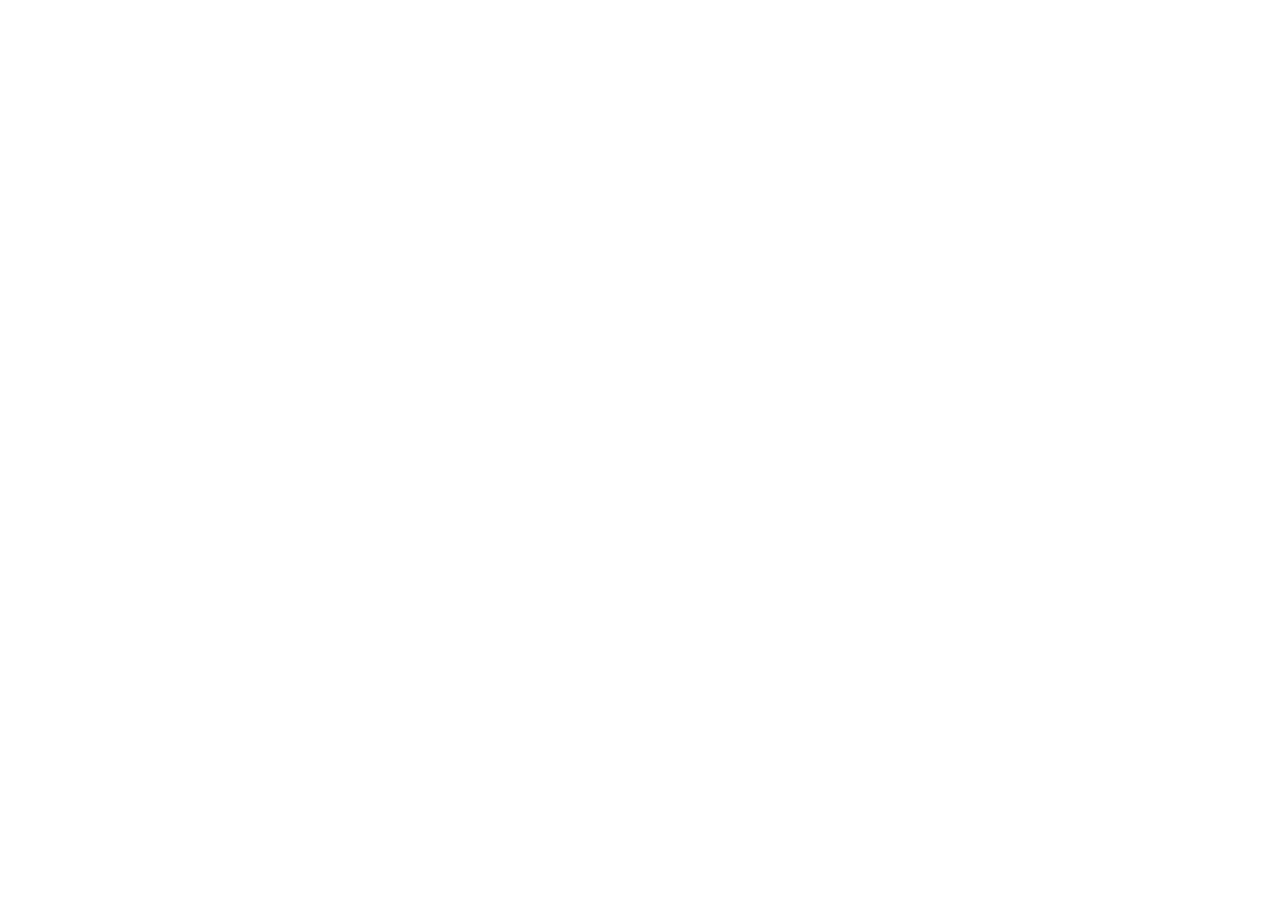
==== index.html @ fb04e620 "receba" ====
<!DOCTYPE html>
<html lang="pt-br">
<head>
    <meta charset="UTF-8">
    <meta name="viewport" content="width=device-width, initial-scale=1.0">
    <title>Calculadora Interativa</title>
    <link rel="stylesheet" href="./style.css">
</head>
<body>
    
    <script src="./script.js"></script>
</body>
</html>
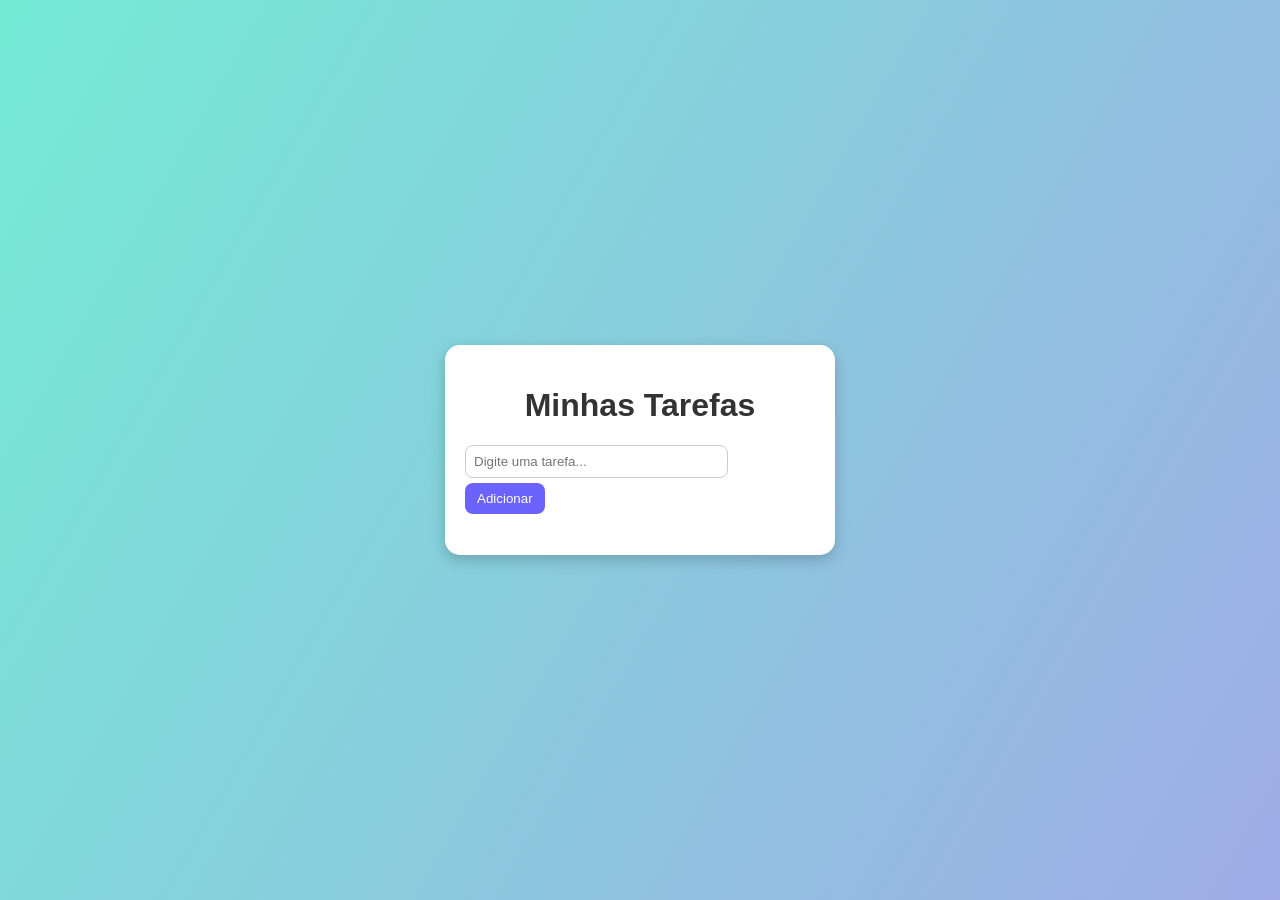
==== commit 37ebefad: "Updating project" ====
--- a/index.html
+++ b/index.html
@@ -7,7 +7,12 @@
     <link rel="stylesheet" href="./style.css">
 </head>
 <body>
-    
+    <div class="container">
+    <h1>Minhas Tarefas</h1>
+    <input type="text" id="novaTarefa" placeholder="Digite uma tarefa...">
+    <button onclick="adicionarTarefa()">Adicionar</button>
+    <ul id="lista"></ul>
+  </div>
     <script src="./script.js"></script>
 </body>
 </html>
--- a/style.css
+++ b/style.css
@@ -0,0 +1,55 @@
+body {
+      font-family: Arial, sans-serif;
+      background: linear-gradient(120deg, #74ebd5, #9face6);
+      display: flex;
+      justify-content: center;
+      align-items: center;
+      height: 100vh;
+      margin: 0;
+    }
+    .container {
+      background: white;
+      padding: 20px;
+      border-radius: 15px;
+      box-shadow: 0 5px 15px rgba(0,0,0,0.2);
+      width: 350px;
+    }
+    h1 {
+      text-align: center;
+      color: #333;
+    }
+    input {
+      width: 70%;
+      padding: 8px;
+      border: 1px solid #ccc;
+      border-radius: 8px;
+    }
+    button {
+      padding: 8px 12px;
+      border: none;
+      border-radius: 8px;
+      background: #6c63ff;
+      color: white;
+      cursor: pointer;
+      margin: 5px 5px 5px 0;
+    }
+    button:hover {
+      background: #5146d9;
+    }
+    ul {
+      list-style: none;
+      padding: 0;
+    }
+    li {
+      background: #f1f1f1;
+      margin: 5px 0;
+      padding: 8px;
+      border-radius: 8px;
+      display: flex;
+      justify-content: space-between;
+      align-items: center;
+    }
+    .detalhes {
+      font-size: 0.9em;
+      color: #555;
+    }
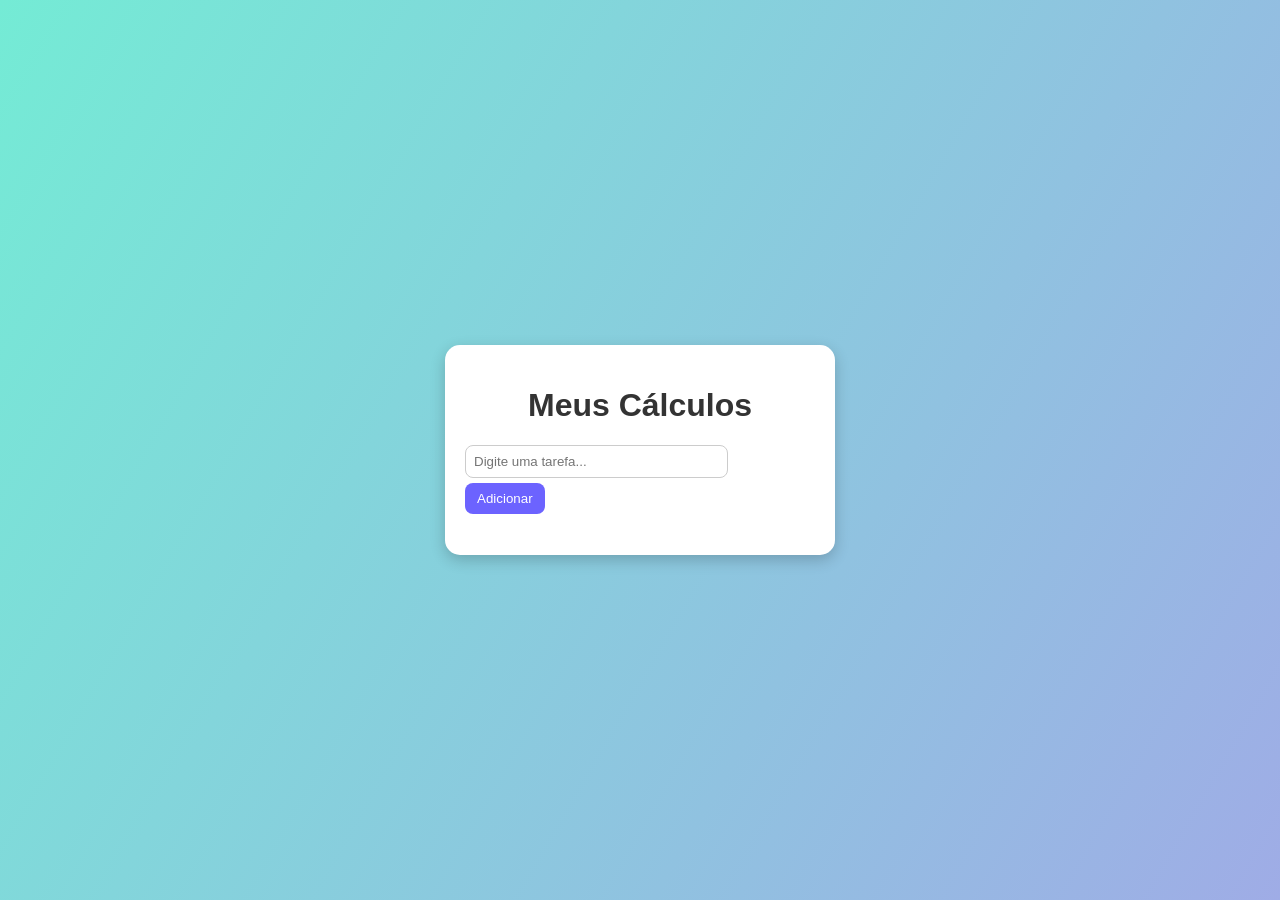
==== commit 2d35cf3d: "receba" ====
--- a/index.html
+++ b/index.html
@@ -8,7 +8,7 @@
 </head>
 <body>
     <div class="container">
-    <h1>Minhas Tarefas</h1>
+    <h1>Meus Cálculos</h1>
     <input type="text" id="novaTarefa" placeholder="Digite uma tarefa...">
     <button onclick="adicionarTarefa()">Adicionar</button>
     <ul id="lista"></ul>
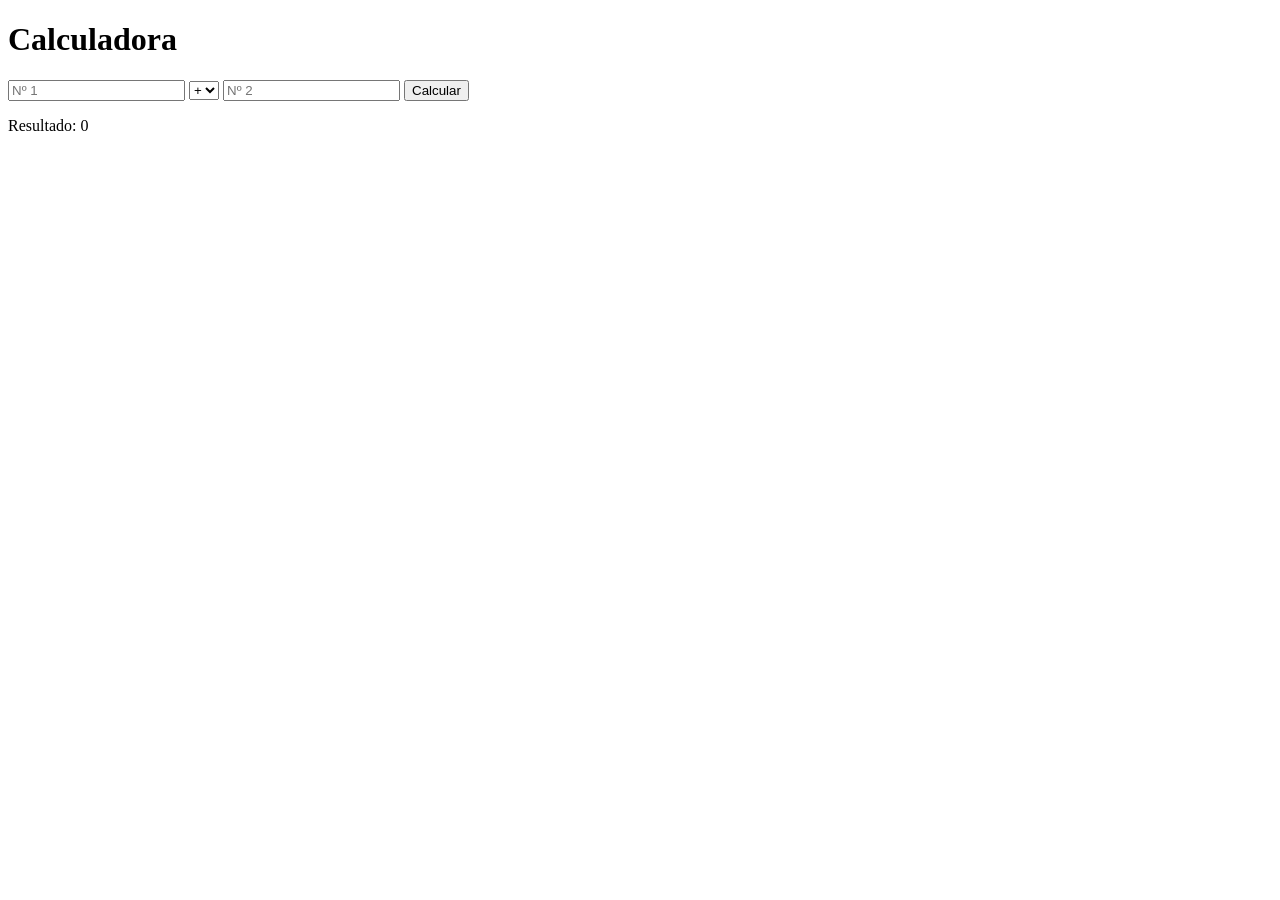
==== commit d9032dc4: "Refactor calculator layout and enhance functionality with history tracking" ====
--- a/index.html
+++ b/index.html
@@ -1,18 +1,460 @@
+<!-- ><!DOCTYPE html>
+<html lang="pt-BR">
+<head>
+  <meta charset="UTF-8">
+  <meta name="viewport" content="width=device-width, initial-scale=1.0">
+  <title>Calculadora Interativa</title>
+
+  <style>
+    * {
+      margin: 0;
+      padding: 0;
+      box-sizing: border-box;
+      font-family: Arial, sans-serif;
+    }
+
+    body {
+      background: linear-gradient(135deg, #141e30, #243b55);
+      min-height: 100vh;
+      display: flex;
+      justify-content: center;
+      align-items: center;
+      color: white;
+      padding: 20px;
+    }
+
+    .container {
+      width: 380px;
+      background: rgba(255, 255, 255, 0.08);
+      border-radius: 20px;
+      padding: 20px;
+      box-shadow: 0 8px 30px rgba(0, 0, 0, 0.4);
+      backdrop-filter: blur(8px);
+    }
+
+    h1 {
+      text-align: center;
+      margin-bottom: 15px;
+      font-size: 24px;
+    }
+
+    .tema-info {
+      text-align: center;
+      margin-bottom: 10px;
+      font-size: 14px;
+      opacity: 0.9;
+    }
+
+    #visor {
+      width: 100%;
+      height: 70px;
+      border: none;
+      border-radius: 12px;
+      margin-bottom: 15px;
+      padding: 15px;
+      font-size: 28px;
+      text-align: right;
+      background: #0f172a;
+      color: #fff;
+      outline: none;
+    }
+
+    .botoes {
+      display: grid;
+      grid-template-columns: repeat(4, 1fr);
+      gap: 10px;
+    }
+
+    button {
+      height: 60px;
+      border: none;
+      border-radius: 12px;
+      font-size: 20px;
+      cursor: pointer;
+      transition: 0.2s;
+    }
+
+    button:hover {
+      transform: scale(1.04);
+      opacity: 0.9;
+    }
+
+    .numero {
+      background: #e2e8f0;
+      color: #111827;
+    }
+
+    .operador {
+      background: #38bdf8;
+      color: white;
+    }
+
+    .igual {
+      background: #22c55e;
+      color: white;
+    }
+
+    .limpar {
+      background: #ef4444;
+      color: white;
+    }
+
+    .extra {
+      background: #f59e0b;
+      color: white;
+    }
+
+    .historico-area {
+      margin-top: 20px;
+      background: rgba(0, 0, 0, 0.2);
+      border-radius: 12px;
+      padding: 12px;
+    }
+
+    .historico-topo {
+      display: flex;
+      justify-content: space-between;
+      align-items: center;
+      margin-bottom: 10px;
+    }
+
+    .historico-topo h2 {
+      font-size: 18px;
+    }
+
+    #listaHistorico {
+      list-style: none;
+      max-height: 180px;
+      overflow-y: auto;
+      padding-right: 5px;
+    }
+
+    #listaHistorico li {
+      background: rgba(255, 255, 255, 0.1);
+      padding: 8px;
+      border-radius: 8px;
+      margin-bottom: 8px;
+      font-size: 14px;
+    }
+
+    .contador {
+      margin-top: 10px;
+      font-size: 13px;
+      opacity: 0.9;
+    }
+
+    .tema-claro {
+      background: linear-gradient(135deg, #dbeafe, #93c5fd);
+      color: #111827;
+    }
+
+    .tema-claro .container {
+      background: rgba(255, 255, 255, 0.6);
+      color: #111827;
+    }
+
+    .tema-claro #visor {
+      background: white;
+      color: #111827;
+    }
+
+    .tema-claro .historico-area {
+      background: rgba(255, 255, 255, 0.5);
+    }
+
+    .tema-claro #listaHistorico li {
+      background: rgba(0, 0, 0, 0.08);
+      color: #111827;
+    }
+  </style>
+</head>
+<body>
+  <div class="container">
+    <h1>Calculadora Interativa</h1>
+    <p class="tema-info" id="temaInfo">Tema atual: Escuro</p>
+
+    <input type="text" id="visor" value="" placeholder="0" readonly>
+
+    <div class="botoes">
+      <button class="limpar">C</button>
+      <button class="extra">←</button>
+      <button class="extra">Tema</button>
+      <button class="operador">/</button>
+
+      <button class="numero">7</button>
+      <button class="numero">8</button>
+      <button class="numero">9</button>
+      <button class="operador">*</button>
+
+      <button class="numero">4</button>
+      <button class="numero">5</button>
+      <button class="numero">6</button>
+      <button class="operador">-</button>
+
+      <button class="numero">1</button>
+      <button class="numero">2</button>
+      <button class="numero">3</button>
+      <button class="operador">+</button>
+
+      <button class="numero">0</button>
+      <button class="numero">.</button>
+      <button class="igual">=</button>
+      <button class="extra">%</button>
+    </div>
+
+    <div class="historico-area">
+      <div class="historico-topo">
+        <h2>Histórico</h2>
+        <button id="limparHistorico" class="limpar" style="height: 38px; font-size: 14px; padding: 0 10px;">
+          Limpar
+        </button>
+      </div>
+
+      <ul id="listaHistorico"></ul>
+      <p class="contador" id="contadorHistorico">Total de cálculos: 0</p>
+    </div>
+  </div>
+
+  <script>
+    // ==========================
+    // VARIÁVEIS DE TIPOS DIFERENTES
+    // string, number, boolean e array
+    // ==========================
+    let expressao = "";           // string
+    let totalCalculos = 0;        // number
+    let temaEscuro = true;        // boolean
+    let historico = [];           // array
+
+    // ==========================
+    // SELEÇÃO DE ELEMENTOS DO DOM
+    // ==========================
+    const visor = document.getElementById("visor");
+    const botoes = document.querySelectorAll(".botoes button");
+    const listaHistorico = document.getElementById("listaHistorico");
+    const contadorHistorico = document.getElementById("contadorHistorico");
+    const limparHistoricoBtn = document.getElementById("limparHistorico");
+    const temaInfo = document.getElementById("temaInfo");
+    const body = document.body;
+
+    // ==========================
+    // FUNÇÃO PARA ATUALIZAR O VISOR
+    // ==========================
+    function atualizarVisor(texto) {
+      visor.value = texto;
+    }
+
+    // ==========================
+    // FUNÇÃO COM PARÂMETROS E RETORNO
+    // Faz o cálculo entre dois números
+    // ==========================
+    function calcular(num1, operador, num2) {
+      let resultado;
+
+      if (operador === "+") {
+        resultado = num1 + num2;
+      } else if (operador === "-") {
+        resultado = num1 - num2;
+      } else if (operador === "*") {
+        resultado = num1 * num2;
+      } else if (operador === "/") {
+        if (num2 === 0) {
+          return "Erro";
+        }
+        resultado = num1 / num2;
+      } else if (operador === "%") {
+        resultado = num1 % num2;
+      } else {
+        return "Erro";
+      }
+
+      return resultado;
+    }
+
+    // ==========================
+    // FUNÇÃO PARA ADICIONAR ITEM NO HISTÓRICO
+    // Inserção dinâmica no DOM
+    // ==========================
+    function adicionarHistorico(conta) {
+      historico.push(conta);
+      totalCalculos++;
+
+      const item = document.createElement("li");
+      item.textContent = conta;
+      listaHistorico.appendChild(item);
+
+      contadorHistorico.textContent = "Total de cálculos: " + totalCalculos;
+    }
+
+    // ==========================
+    // FUNÇÃO PARA LIMPAR HISTÓRICO
+    // Remoção dinâmica no DOM
+    // ==========================
+    function limparHistorico() {
+      historico = [];
+      totalCalculos = 0;
+      listaHistorico.innerHTML = "";
+      contadorHistorico.textContent = "Total de cálculos: 0";
+    }
+
+    // ==========================
+    // FUNÇÃO PARA TROCAR O TEMA
+    // Manipulação de estilo no DOM
+    // ==========================
+    function trocarTema() {
+      temaEscuro = !temaEscuro;
+
+      if (temaEscuro === true) {
+        body.classList.remove("tema-claro");
+        temaInfo.textContent = "Tema atual: Escuro";
+      } else {
+        body.classList.add("tema-claro");
+        temaInfo.textContent = "Tema atual: Claro";
+      }
+    }
+
+    // ==========================
+    // FUNÇÃO PARA RESOLVER A EXPRESSÃO
+    // Usa conversão de string para number
+    // ==========================
+    function resolverExpressao() {
+      let operadorEncontrado = "";
+      let posicaoOperador = -1;
+
+      // Loop para encontrar o operador
+      for (let i = 0; i < expressao.length; i++) {
+        if (
+          expressao[i] === "+" ||
+          expressao[i] === "-" ||
+          expressao[i] === "*" ||
+          expressao[i] === "/" ||
+          expressao[i] === "%"
+        ) {
+          operadorEncontrado = expressao[i];
+          posicaoOperador = i;
+          break;
+        }
+      }
+
+      // Condicional de comparação
+      if (posicaoOperador === -1) {
+        return;
+      }
+
+      let parte1 = expressao.substring(0, posicaoOperador);
+      let parte2 = expressao.substring(posicaoOperador + 1);
+
+      // Conversão entre tipos de dados
+      let numero1 = parseFloat(parte1);
+      let numero2 = parseFloat(parte2);
+
+      // Verificação
+      if (isNaN(numero1) || isNaN(numero2)) {
+        atualizarVisor("Erro");
+        expressao = "";
+        return;
+      }
+
+      const resultado = calcular(numero1, operadorEncontrado, numero2);
+
+      if (resultado === "Erro") {
+        atualizarVisor("Erro");
+        expressao = "";
+      } else {
+        let contaCompleta = `${numero1} ${operadorEncontrado} ${numero2} = ${resultado}`;
+        adicionarHistorico(contaCompleta);
+        expressao = String(resultado); // conversão de number para string
+        atualizarVisor(expressao);
+      }
+    }
+
+    // ==========================
+    // LOOP PARA PERCORRER OS BOTÕES
+    // ==========================
+    for (let i = 0; i < botoes.length; i++) {
+      botoes[i].addEventListener("click", function () {
+        const valorBotao = botoes[i].textContent;
+
+        if (valorBotao === "C") {
+          expressao = "";
+          atualizarVisor("");
+        } else if (valorBotao === "←") {
+          expressao = expressao.slice(0, -1);
+          atualizarVisor(expressao);
+        } else if (valorBotao === "=") {
+          resolverExpressao();
+        } else if (valorBotao === "Tema") {
+          trocarTema();
+        } else {
+          // Evita adicionar dois operadores seguidos
+          const ultimoCaractere = expressao[expressao.length - 1];
+
+          const ehOperadorAtual =
+            valorBotao === "+" ||
+            valorBotao === "-" ||
+            valorBotao === "*" ||
+            valorBotao === "/" ||
+            valorBotao === "%";
+
+          const ultimoEhOperador =
+            ultimoCaractere === "+" ||
+            ultimoCaractere === "-" ||
+            ultimoCaractere === "*" ||
+            ultimoCaractere === "/" ||
+            ultimoCaractere === "%";
+
+          if (ehOperadorAtual && ultimoEhOperador) {
+            return;
+          }
+
+          expressao += valorBotao;
+          atualizarVisor(expressao);
+        }
+      });
+    }
+
+    // Botão de limpar histórico
+    limparHistoricoBtn.addEventListener("click", limparHistorico);
+  </script>
+</body>
+</html>
+-->
+
 <!DOCTYPE html>
 <html lang="pt-br">
+
 <head>
     <meta charset="UTF-8">
     <meta name="viewport" content="width=device-width, initial-scale=1.0">
     <title>Calculadora Interativa</title>
     <link rel="stylesheet" href="./style.css">
 </head>
+
 <body>
     <div class="container">
-    <h1>Meus Cálculos</h1>
-    <input type="text" id="novaTarefa" placeholder="Digite uma tarefa...">
-    <button onclick="adicionarTarefa()">Adicionar</button>
-    <ul id="lista"></ul>
-  </div>
+        <h1>Calculadora</h1>
+
+        <div id="calculadora-corpo">
+            <input type="number" id="num1" placeholder="Nº 1">
+
+            <select id="operador">
+                <option value="+">+</option>
+                <option value="-">-</option>
+                <option value="*">x</option>
+                <option value="/">÷</option>
+            </select>
+
+            <input type="number" id="num2" placeholder="Nº 2">
+
+            <button onclick="calcular()">Calcular</button>
+        </div>
+
+        <div class="visor-container">
+            <p>Resultado: <span id="visor">0</span></p>
+        </div>
+
+        <ul id="historico-lista"></ul>
+    </div>
     <script src="./script.js"></script>
 </body>
+
 </html>
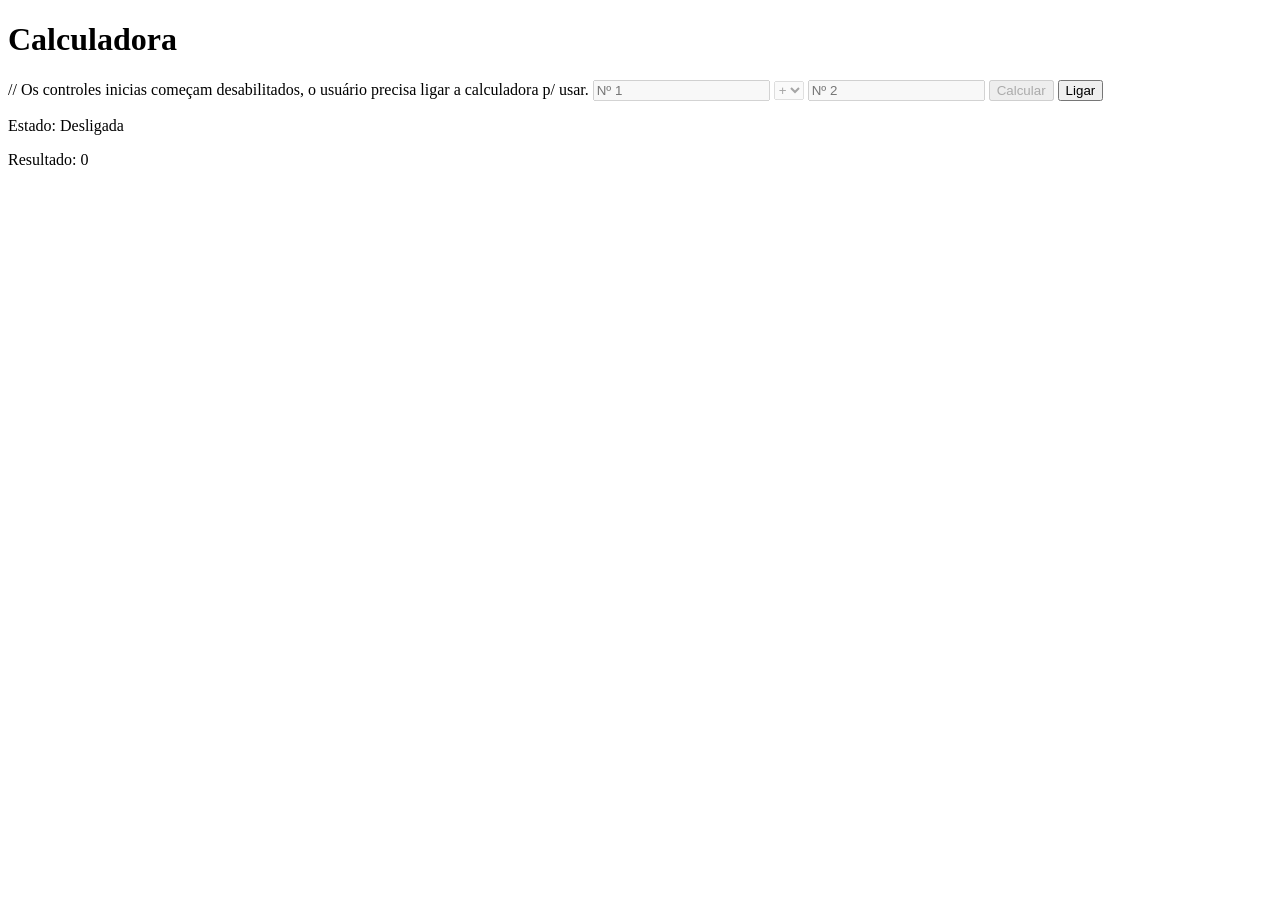
==== commit 696b05dc: "Implement power toggle for calculator and disable inputs when off" ====
--- a/index.html
+++ b/index.html
@@ -433,20 +433,23 @@
     <div class="container">
         <h1>Calculadora</h1>
 
-        <div id="calculadora-corpo">
-            <input type="number" id="num1" placeholder="Nº 1">
-
-            <select id="operador">
+        <div id="calculadora-corpo"> // Os controles inicias começam desabilitados, o usuário precisa ligar a calculadora p/ usar.
+            <input type="number" id="num1" placeholder="Nº 1" disabled>
+
+            <select id="operador" disabled>
                 <option value="+">+</option>
                 <option value="-">-</option>
                 <option value="*">x</option>
                 <option value="/">÷</option>
             </select>
 
-            <input type="number" id="num2" placeholder="Nº 2">
-
-            <button onclick="calcular()">Calcular</button>
+            <input type="number" id="num2" placeholder="Nº 2" disabled>
+
+            <button id="btnCalcular" onclick="calcular()" disabled>Calcular</button>
+            <button id="btnPower" type="button" onclick="ligarDesligar()">Ligar</button>
         </div>
+
+        <p id="statusPower" class="status-power">Estado: Desligada</p>
 
         <div class="visor-container">
             <p>Resultado: <span id="visor">0</span></p>
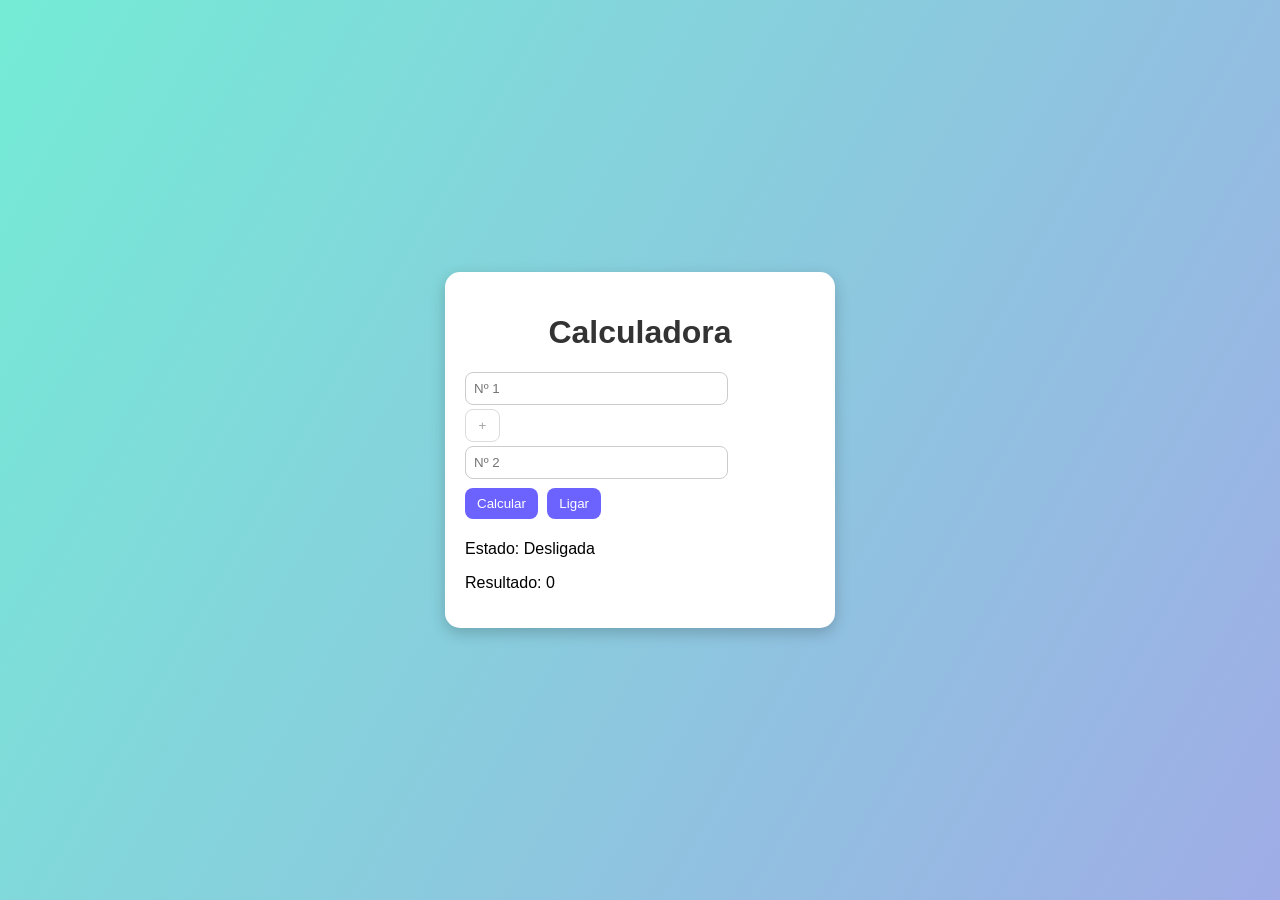
==== commit d89cd9fc: "Refactor calculator interface and functionality, adding power toggle and history tracking" ====
--- a/index.html
+++ b/index.html
@@ -1,463 +1,42 @@
-<!-- ><!DOCTYPE html>
-<html lang="pt-BR">
+<!DOCTYPE html>
+<html lang="pt-br">
+
 <head>
   <meta charset="UTF-8">
   <meta name="viewport" content="width=device-width, initial-scale=1.0">
   <title>Calculadora Interativa</title>
-
-  <style>
-    * {
-      margin: 0;
-      padding: 0;
-      box-sizing: border-box;
-      font-family: Arial, sans-serif;
-    }
-
-    body {
-      background: linear-gradient(135deg, #141e30, #243b55);
-      min-height: 100vh;
-      display: flex;
-      justify-content: center;
-      align-items: center;
-      color: white;
-      padding: 20px;
-    }
-
-    .container {
-      width: 380px;
-      background: rgba(255, 255, 255, 0.08);
-      border-radius: 20px;
-      padding: 20px;
-      box-shadow: 0 8px 30px rgba(0, 0, 0, 0.4);
-      backdrop-filter: blur(8px);
-    }
-
-    h1 {
-      text-align: center;
-      margin-bottom: 15px;
-      font-size: 24px;
-    }
-
-    .tema-info {
-      text-align: center;
-      margin-bottom: 10px;
-      font-size: 14px;
-      opacity: 0.9;
-    }
-
-    #visor {
-      width: 100%;
-      height: 70px;
-      border: none;
-      border-radius: 12px;
-      margin-bottom: 15px;
-      padding: 15px;
-      font-size: 28px;
-      text-align: right;
-      background: #0f172a;
-      color: #fff;
-      outline: none;
-    }
-
-    .botoes {
-      display: grid;
-      grid-template-columns: repeat(4, 1fr);
-      gap: 10px;
-    }
-
-    button {
-      height: 60px;
-      border: none;
-      border-radius: 12px;
-      font-size: 20px;
-      cursor: pointer;
-      transition: 0.2s;
-    }
-
-    button:hover {
-      transform: scale(1.04);
-      opacity: 0.9;
-    }
-
-    .numero {
-      background: #e2e8f0;
-      color: #111827;
-    }
-
-    .operador {
-      background: #38bdf8;
-      color: white;
-    }
-
-    .igual {
-      background: #22c55e;
-      color: white;
-    }
-
-    .limpar {
-      background: #ef4444;
-      color: white;
-    }
-
-    .extra {
-      background: #f59e0b;
-      color: white;
-    }
-
-    .historico-area {
-      margin-top: 20px;
-      background: rgba(0, 0, 0, 0.2);
-      border-radius: 12px;
-      padding: 12px;
-    }
-
-    .historico-topo {
-      display: flex;
-      justify-content: space-between;
-      align-items: center;
-      margin-bottom: 10px;
-    }
-
-    .historico-topo h2 {
-      font-size: 18px;
-    }
-
-    #listaHistorico {
-      list-style: none;
-      max-height: 180px;
-      overflow-y: auto;
-      padding-right: 5px;
-    }
-
-    #listaHistorico li {
-      background: rgba(255, 255, 255, 0.1);
-      padding: 8px;
-      border-radius: 8px;
-      margin-bottom: 8px;
-      font-size: 14px;
-    }
-
-    .contador {
-      margin-top: 10px;
-      font-size: 13px;
-      opacity: 0.9;
-    }
-
-    .tema-claro {
-      background: linear-gradient(135deg, #dbeafe, #93c5fd);
-      color: #111827;
-    }
-
-    .tema-claro .container {
-      background: rgba(255, 255, 255, 0.6);
-      color: #111827;
-    }
-
-    .tema-claro #visor {
-      background: white;
-      color: #111827;
-    }
-
-    .tema-claro .historico-area {
-      background: rgba(255, 255, 255, 0.5);
-    }
-
-    .tema-claro #listaHistorico li {
-      background: rgba(0, 0, 0, 0.08);
-      color: #111827;
-    }
-  </style>
-</head>
-<body>
-  <div class="container">
-    <h1>Calculadora Interativa</h1>
-    <p class="tema-info" id="temaInfo">Tema atual: Escuro</p>
-
-    <input type="text" id="visor" value="" placeholder="0" readonly>
-
-    <div class="botoes">
-      <button class="limpar">C</button>
-      <button class="extra">←</button>
-      <button class="extra">Tema</button>
-      <button class="operador">/</button>
-
-      <button class="numero">7</button>
-      <button class="numero">8</button>
-      <button class="numero">9</button>
-      <button class="operador">*</button>
-
-      <button class="numero">4</button>
-      <button class="numero">5</button>
-      <button class="numero">6</button>
-      <button class="operador">-</button>
-
-      <button class="numero">1</button>
-      <button class="numero">2</button>
-      <button class="numero">3</button>
-      <button class="operador">+</button>
-
-      <button class="numero">0</button>
-      <button class="numero">.</button>
-      <button class="igual">=</button>
-      <button class="extra">%</button>
-    </div>
-
-    <div class="historico-area">
-      <div class="historico-topo">
-        <h2>Histórico</h2>
-        <button id="limparHistorico" class="limpar" style="height: 38px; font-size: 14px; padding: 0 10px;">
-          Limpar
-        </button>
-      </div>
-
-      <ul id="listaHistorico"></ul>
-      <p class="contador" id="contadorHistorico">Total de cálculos: 0</p>
-    </div>
-  </div>
-
-  <script>
-    // ==========================
-    // VARIÁVEIS DE TIPOS DIFERENTES
-    // string, number, boolean e array
-    // ==========================
-    let expressao = "";           // string
-    let totalCalculos = 0;        // number
-    let temaEscuro = true;        // boolean
-    let historico = [];           // array
-
-    // ==========================
-    // SELEÇÃO DE ELEMENTOS DO DOM
-    // ==========================
-    const visor = document.getElementById("visor");
-    const botoes = document.querySelectorAll(".botoes button");
-    const listaHistorico = document.getElementById("listaHistorico");
-    const contadorHistorico = document.getElementById("contadorHistorico");
-    const limparHistoricoBtn = document.getElementById("limparHistorico");
-    const temaInfo = document.getElementById("temaInfo");
-    const body = document.body;
-
-    // ==========================
-    // FUNÇÃO PARA ATUALIZAR O VISOR
-    // ==========================
-    function atualizarVisor(texto) {
-      visor.value = texto;
-    }
-
-    // ==========================
-    // FUNÇÃO COM PARÂMETROS E RETORNO
-    // Faz o cálculo entre dois números
-    // ==========================
-    function calcular(num1, operador, num2) {
-      let resultado;
-
-      if (operador === "+") {
-        resultado = num1 + num2;
-      } else if (operador === "-") {
-        resultado = num1 - num2;
-      } else if (operador === "*") {
-        resultado = num1 * num2;
-      } else if (operador === "/") {
-        if (num2 === 0) {
-          return "Erro";
-        }
-        resultado = num1 / num2;
-      } else if (operador === "%") {
-        resultado = num1 % num2;
-      } else {
-        return "Erro";
-      }
-
-      return resultado;
-    }
-
-    // ==========================
-    // FUNÇÃO PARA ADICIONAR ITEM NO HISTÓRICO
-    // Inserção dinâmica no DOM
-    // ==========================
-    function adicionarHistorico(conta) {
-      historico.push(conta);
-      totalCalculos++;
-
-      const item = document.createElement("li");
-      item.textContent = conta;
-      listaHistorico.appendChild(item);
-
-      contadorHistorico.textContent = "Total de cálculos: " + totalCalculos;
-    }
-
-    // ==========================
-    // FUNÇÃO PARA LIMPAR HISTÓRICO
-    // Remoção dinâmica no DOM
-    // ==========================
-    function limparHistorico() {
-      historico = [];
-      totalCalculos = 0;
-      listaHistorico.innerHTML = "";
-      contadorHistorico.textContent = "Total de cálculos: 0";
-    }
-
-    // ==========================
-    // FUNÇÃO PARA TROCAR O TEMA
-    // Manipulação de estilo no DOM
-    // ==========================
-    function trocarTema() {
-      temaEscuro = !temaEscuro;
-
-      if (temaEscuro === true) {
-        body.classList.remove("tema-claro");
-        temaInfo.textContent = "Tema atual: Escuro";
-      } else {
-        body.classList.add("tema-claro");
-        temaInfo.textContent = "Tema atual: Claro";
-      }
-    }
-
-    // ==========================
-    // FUNÇÃO PARA RESOLVER A EXPRESSÃO
-    // Usa conversão de string para number
-    // ==========================
-    function resolverExpressao() {
-      let operadorEncontrado = "";
-      let posicaoOperador = -1;
-
-      // Loop para encontrar o operador
-      for (let i = 0; i < expressao.length; i++) {
-        if (
-          expressao[i] === "+" ||
-          expressao[i] === "-" ||
-          expressao[i] === "*" ||
-          expressao[i] === "/" ||
-          expressao[i] === "%"
-        ) {
-          operadorEncontrado = expressao[i];
-          posicaoOperador = i;
-          break;
-        }
-      }
-
-      // Condicional de comparação
-      if (posicaoOperador === -1) {
-        return;
-      }
-
-      let parte1 = expressao.substring(0, posicaoOperador);
-      let parte2 = expressao.substring(posicaoOperador + 1);
-
-      // Conversão entre tipos de dados
-      let numero1 = parseFloat(parte1);
-      let numero2 = parseFloat(parte2);
-
-      // Verificação
-      if (isNaN(numero1) || isNaN(numero2)) {
-        atualizarVisor("Erro");
-        expressao = "";
-        return;
-      }
-
-      const resultado = calcular(numero1, operadorEncontrado, numero2);
-
-      if (resultado === "Erro") {
-        atualizarVisor("Erro");
-        expressao = "";
-      } else {
-        let contaCompleta = `${numero1} ${operadorEncontrado} ${numero2} = ${resultado}`;
-        adicionarHistorico(contaCompleta);
-        expressao = String(resultado); // conversão de number para string
-        atualizarVisor(expressao);
-      }
-    }
-
-    // ==========================
-    // LOOP PARA PERCORRER OS BOTÕES
-    // ==========================
-    for (let i = 0; i < botoes.length; i++) {
-      botoes[i].addEventListener("click", function () {
-        const valorBotao = botoes[i].textContent;
-
-        if (valorBotao === "C") {
-          expressao = "";
-          atualizarVisor("");
-        } else if (valorBotao === "←") {
-          expressao = expressao.slice(0, -1);
-          atualizarVisor(expressao);
-        } else if (valorBotao === "=") {
-          resolverExpressao();
-        } else if (valorBotao === "Tema") {
-          trocarTema();
-        } else {
-          // Evita adicionar dois operadores seguidos
-          const ultimoCaractere = expressao[expressao.length - 1];
-
-          const ehOperadorAtual =
-            valorBotao === "+" ||
-            valorBotao === "-" ||
-            valorBotao === "*" ||
-            valorBotao === "/" ||
-            valorBotao === "%";
-
-          const ultimoEhOperador =
-            ultimoCaractere === "+" ||
-            ultimoCaractere === "-" ||
-            ultimoCaractere === "*" ||
-            ultimoCaractere === "/" ||
-            ultimoCaractere === "%";
-
-          if (ehOperadorAtual && ultimoEhOperador) {
-            return;
-          }
-
-          expressao += valorBotao;
-          atualizarVisor(expressao);
-        }
-      });
-    }
-
-    // Botão de limpar histórico
-    limparHistoricoBtn.addEventListener("click", limparHistorico);
-  </script>
-</body>
-</html>
--->
-
-<!DOCTYPE html>
-<html lang="pt-br">
-
-<head>
-    <meta charset="UTF-8">
-    <meta name="viewport" content="width=device-width, initial-scale=1.0">
-    <title>Calculadora Interativa</title>
-    <link rel="stylesheet" href="./style.css">
+  <link rel="stylesheet" href="./style.css">
 </head>
 
 <body>
-    <div class="container">
-        <h1>Calculadora</h1>
+  <div class="container">
+    <h1>Calculadora</h1>
+    <!-- Os controles inicias começam desabilitados, o usuário precisa ligar a calculadora p/ usar. -->
+    <div id="calculadora-corpo">
+      <input type="number" id="num1" placeholder="Nº 1" disabled>
 
-        <div id="calculadora-corpo"> // Os controles inicias começam desabilitados, o usuário precisa ligar a calculadora p/ usar.
-            <input type="number" id="num1" placeholder="Nº 1" disabled>
+      <select id="operador" disabled>
+        <option value="+">+</option>
+        <option value="-">-</option>
+        <option value="*">x</option>
+        <option value="/">/</option>
+      </select>
 
-            <select id="operador" disabled>
-                <option value="+">+</option>
-                <option value="-">-</option>
-                <option value="*">x</option>
-                <option value="/">÷</option>
-            </select>
+      <input type="number" id="num2" placeholder="Nº 2" disabled>
 
-            <input type="number" id="num2" placeholder="Nº 2" disabled>
+      <button id="btnCalcular" onclick="calcular()" disabled>Calcular</button>
+      <button id="btnPower" type="button" onclick="ligarDesligar()">Ligar</button>
+    </div>
 
-            <button id="btnCalcular" onclick="calcular()" disabled>Calcular</button>
-            <button id="btnPower" type="button" onclick="ligarDesligar()">Ligar</button>
-        </div>
+    <p id="statusPower" class="status-power">Estado: Desligada</p>
 
-        <p id="statusPower" class="status-power">Estado: Desligada</p>
+    <div class="visor-container">
+      <p>Resultado: <span id="visor">0</span></p>
+    </div>
 
-        <div class="visor-container">
-            <p>Resultado: <span id="visor">0</span></p>
-        </div>
-
-        <ul id="historico-lista"></ul>
-    </div>
-    <script src="./script.js"></script>
+    <ul id="historico-lista"></ul>
+  </div>
+  <script src="./script.js"></script>
 </body>
 
 </html>
--- a/style.css
+++ b/style.css
@@ -0,0 +1,79 @@
+body {
+      font-family: Arial, sans-serif;
+      background: linear-gradient(120deg, #74ebd5, #9face6);
+      display: flex;
+      justify-content: center;
+      align-items: center;
+      height: 100vh;
+      margin: 0;
+    }
+    .container {
+      background: white;
+      padding: 20px;
+      border-radius: 15px;
+      box-shadow: 0 5px 15px rgba(0,0,0,0.2);
+      width: 350px;
+    }
+    h1 {
+      text-align: center;
+      color: #333;
+    }
+    input {
+      width: 70%;
+      padding: 8px;
+      margin: 4px 0;
+      display: block;
+      border: 1px solid #ccc;
+      border-radius: 8px;
+      background: white;
+      appearance: none;
+      -webkit-appearance: none;
+      -moz-appearance: none;
+    }
+
+    #operador {
+      width: 10%;
+      padding: 8px;
+      margin: 4px 0 auto;
+      display: block;
+      border: 1px solid #ccc;
+      border-radius: 8px;
+      background: white;
+      appearance: none;
+      -webkit-appearance: none;
+      -moz-appearance: none;
+      text-align: center;
+      text-align-last: center;
+      direction: ltr;
+      cursor: pointer;
+    }
+
+    button {
+      padding: 8px 12px;
+      border: none;
+      border-radius: 8px;
+      background: #6c63ff;
+      color: white;
+      cursor: pointer;
+      margin: 5px 5px 5px 0;
+    }
+    button:hover {
+      background: #5146d9;
+    }
+    ul {
+      list-style: none;
+      padding: 0;
+    }
+    li {
+      background: #f1f1f1;
+      margin: 5px 0;
+      padding: 8px;
+      border-radius: 8px;
+      display: flex;
+      justify-content: space-between;
+      align-items: center;
+    }
+    .detalhes {
+      font-size: 0.9em;
+      color: #555;
+    }
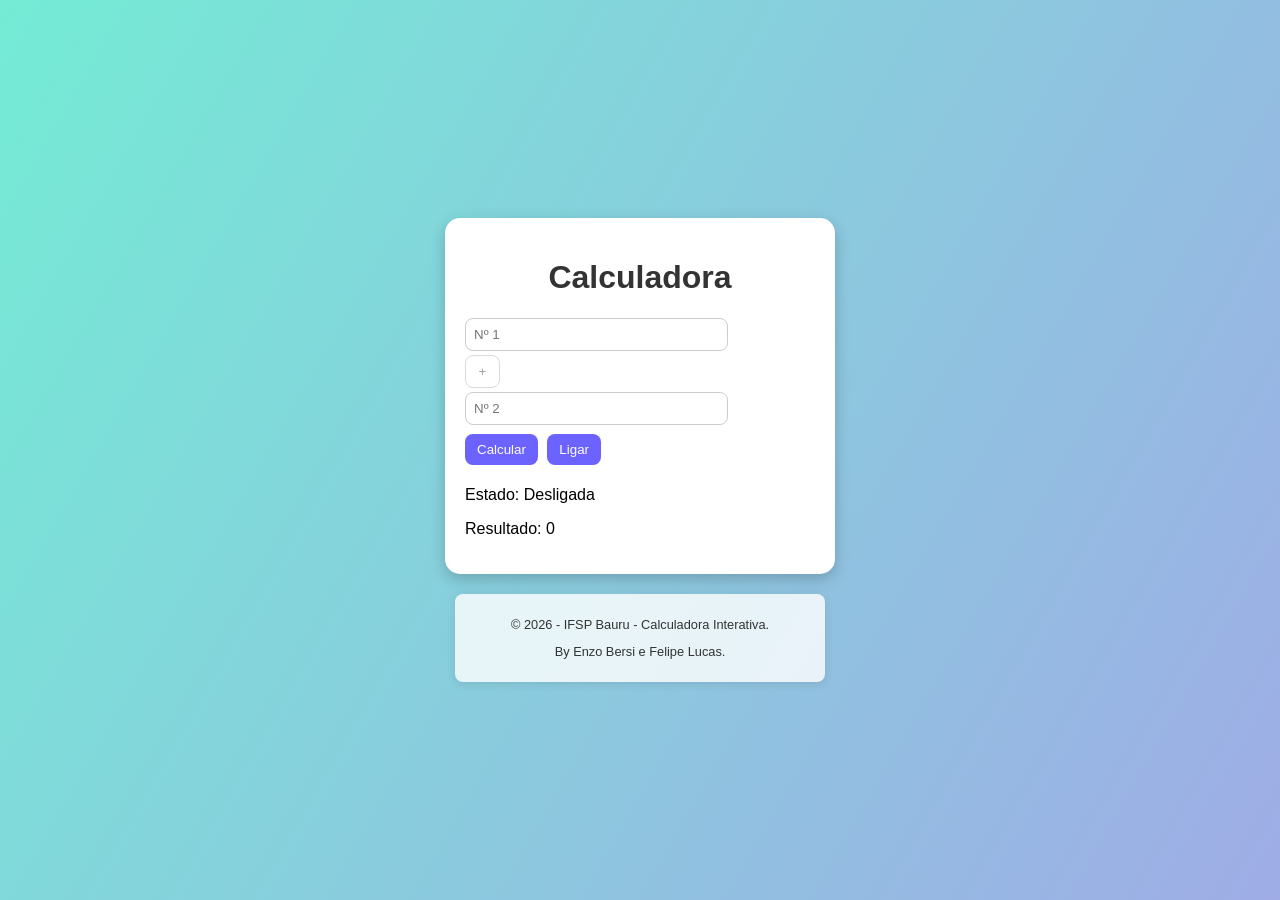
==== commit 3b35e36b: "Adicionei um footer, adicionei função com parâmetro e retorno e Loop explícito" ====
--- a/index.html
+++ b/index.html
@@ -36,6 +36,11 @@
 
     <ul id="historico-lista"></ul>
   </div>
+
+  <footer>
+    <p>&copy; 2026 - IFSP Bauru - Calculadora Interativa.</p>
+    <p>By Enzo Bersi e Felipe Lucas.</p>
+  </footer>
   <script src="./script.js"></script>
 </body>
 
--- a/style.css
+++ b/style.css
@@ -2,9 +2,10 @@
       font-family: Arial, sans-serif;
       background: linear-gradient(120deg, #74ebd5, #9face6);
       display: flex;
+      flex-direction: column;
       justify-content: center;
       align-items: center;
-      height: 100vh;
+      min-height: 100vh;
       margin: 0;
     }
     .container {
@@ -13,6 +14,7 @@
       border-radius: 15px;
       box-shadow: 0 5px 15px rgba(0,0,0,0.2);
       width: 350px;
+    
     }
     h1 {
       text-align: center;
@@ -76,4 +78,15 @@
     .detalhes {
       font-size: 0.9em;
       color: #555;
+    }
+    footer {
+      text-align: center;
+      margin-top: 20px;
+      color: #333;
+      font-size: 0.8em;
+      padding: 10px;
+      background: rgba(255, 255, 255, 0.8);
+      border-radius: 8px;
+      width: 350px;
+      box-shadow: 0 2px 10px rgba(0,0,0,0.1);
     }
